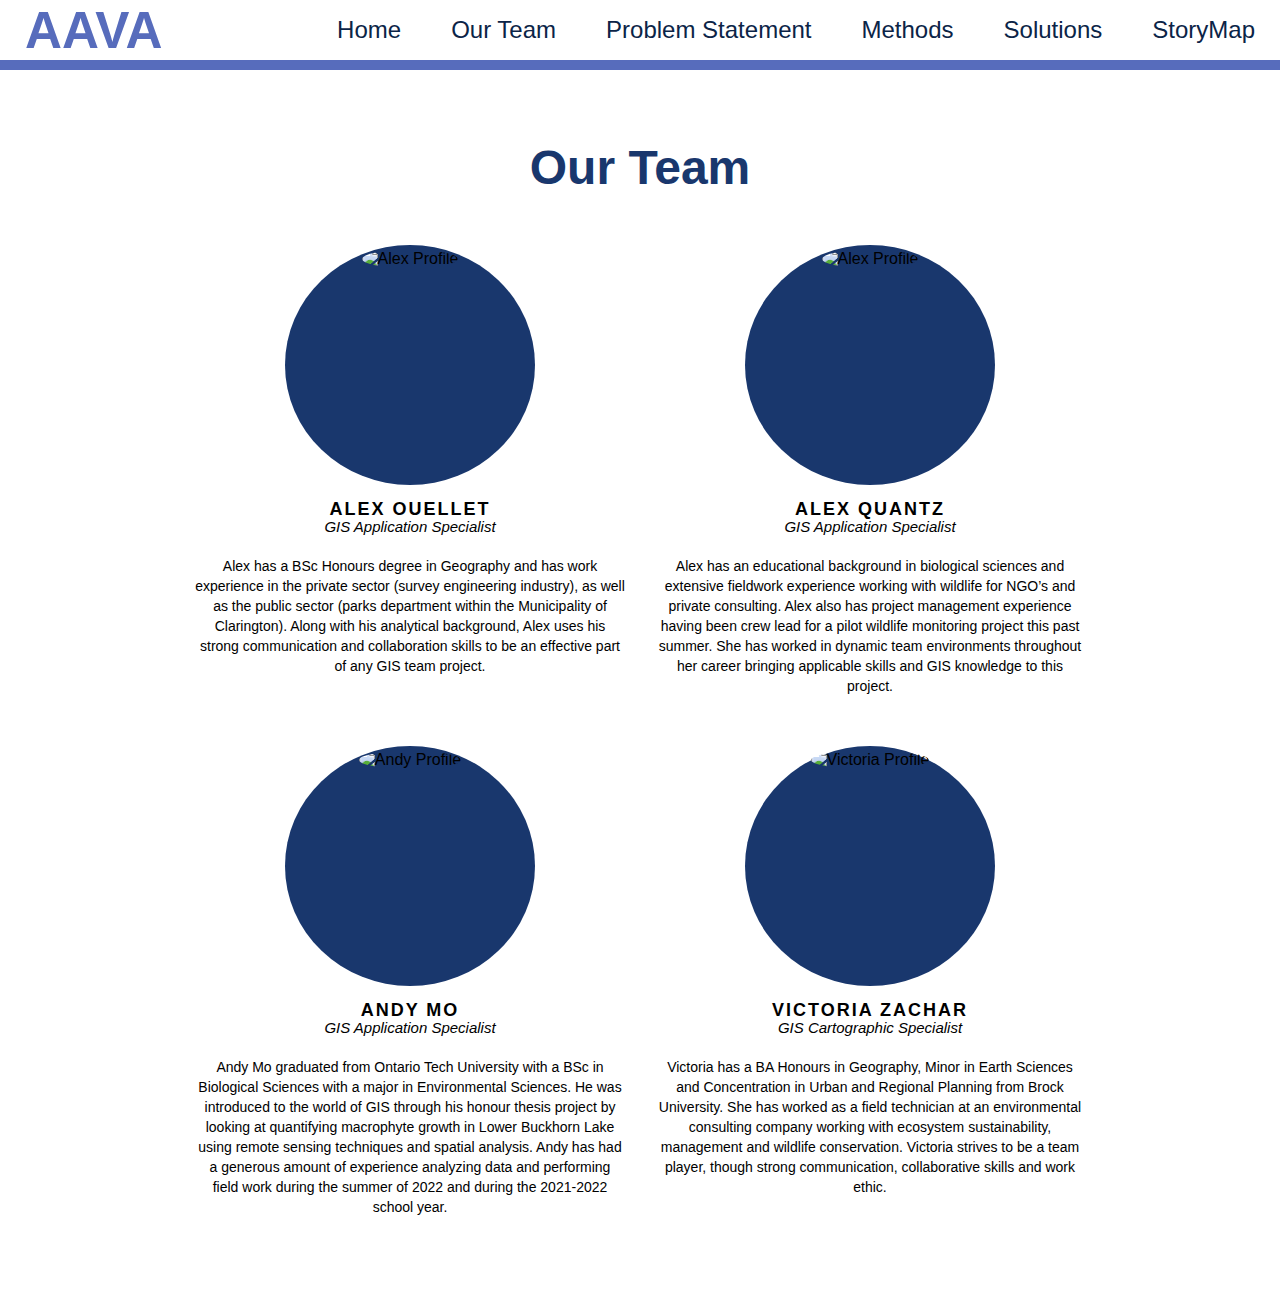
==== OurTeam.html @ a40d3d5c "Add files via upload" ====
<!DOCTYPE html>
<html lang="en">
<head>
    <meta name="viewport" content="width=device-width, initial-scale=1.0">
    <title>Our Team</title>  <!-- Title of page -->
    <link rel="stylesheet" href="mystyle.css"> <!-- link to CSS -->
</head>

<header>
    <nav class = "navbar">
      <a href="index.html" class="nav-name">AAVA </a> <!-- class for company name-->
      <ul class = "nav-elem">
        <li class ="nav-item">
          <a href="index.html" class="nav-link">Home</a> <!-- class and link for homepage--></li>
        <li class ="nav-item">
          <a href="OurTeam.html" class="nav-link">Our Team</a> <!-- class and link for Meet the Team--></li>
        <li class ="nav-item">
          <a href="ProblemStatement.html" class="nav-link">Problem Statement</a> <!-- class and link for FAQ--></li>
        <li class ="nav-item">
          <a href="Methods.html" class="nav-link">Methods</a>  <!-- class and link for Area of Practice--></li>
        <li class ="nav-item">
          <a href="Solutions.html" class="nav-link">Solutions</a> <!-- class and link for FAQ--></li> 
        <li class ="nav-item">
          <a href="storymap.html" class="nav-link">StoryMap</a> <!-- link to storymap in the navbar --></li> 
        
      </ul>
      <div class ="hamburger"> <!-- Adds hamburger -->
        <span class ="bar"></span> <!-- Creates the first bar of the hamburger-->
        <span class ="bar"></span> <!-- Creates the second bar of the hamburger-->
        <span class ="bar"></span> <!-- Creates the second bar of the hamburger-->
      </div>
    </nav>
  </header>
  <script src="script1.js"></script>

  <div class="wrapper">
    <h1>Our Team</h1>
    <div class="our_team">
        <div class="team_member">
          <div class="member_img">
             <img src="images/Alex.jpg" alt="Alex Profile">
          </div>
          <h3>Alex Ouellet</h3>
          <span>GIS Application Specialist</span>
          <p>Alex has a BSc Honours degree in Geography and has work experience in the private sector (survey engineering industry), as well as the public sector (parks department within the Municipality of Clarington). Along with his analytical background, Alex uses his strong communication and collaboration skills to be an effective part of any GIS team project.</p>
        </div>
        <div class="team_member">
           <div class="member_img">
             <img src="images/aq.jpg" alt="Alex Profile">
          </div>
          <h3>Alex Quantz</h3>
          <span>GIS Application Specialist</span>
          <p>Alex has an educational background in biological sciences and extensive fieldwork experience working with wildlife for NGO’s and private consulting. Alex also has project management  experience having been crew lead for a pilot wildlife monitoring project this past summer. She has worked in dynamic team environments throughout her career bringing applicable skills and GIS knowledge to this project.
          </p>
      </div>
        <div class="team_member">
           <div class="member_img">
             <img src="images/Andy.jpg" alt="Andy Profile">
          </div>
          <h3>Andy Mo</h3>
          <span>GIS Application Specialist</span>
          <p>Andy Mo graduated from Ontario Tech University with a BSc in Biological Sciences with a major in Environmental Sciences. He was introduced to the world of GIS through his honour thesis project by looking at quantifying macrophyte growth in Lower Buckhorn Lake using remote sensing techniques and spatial analysis. Andy has had a generous amount of experience analyzing data and performing field work during the summer of 2022 and during the 2021-2022 school year.
          </p>
      </div>
        <div class="team_member">
           <div class="member_img">
             <img src="images/Victoria.jpg" alt="Victoria Profile">
          </div>
          <h3>Victoria Zachar</h3>
          <span>GIS Cartographic Specialist</span>
          <p>Victoria has a BA Honours in Geography, Minor in Earth Sciences and Concentration in Urban and Regional Planning from Brock University. She has worked as a field technician at an environmental consulting company working with ecosystem sustainability, management and wildlife conservation. Victoria strives to be a team player, though strong communication, collaborative skills and work ethic.
          </p>
      </div>  
    </div>
</div>

  </body>
---- mystyle.css ----
/*--------------------------------------------------------------------------------------*/
/*CSS for Navigation Bar*/

/*sets the font for the whole page and padding/margins for the nav bar to appear at the very top*/
* {
    padding:0;
    margin:0;
    box-sizing:border-box;
    font-family: 'Calibri Light', sans-serif;
  }
  
  /*color for the navbar*/
  header{
    background-color:#ffffff;
  }
  
  li{
    list-style: none;
  }
  
  a{
    color: #0B2447;
    text-decoration:none;
  }
  
  /*styles for the navigation bar by using flex to set up a responsive design*/
  .navbar{
    position:fixed;
    width: 100%;
    top: 0px;
    min-height:70px;
    display:flex;
    justify-content: space-between;
    align-items: center;
    padding: 0 25px;
    border-bottom: solid 10px #576CBC;
    background-color: white;
    
  }
  
  /*styles the navigation links*/
  .nav-elem {
    font-size: 1.5rem;
    display:flex;
    justify-content: space-between;
    align-items: center;
    gap: 50px;
    
  }
  
  /*css for Team name*/
  .nav-name {
    font-size: 4vw;
    color: #576CBC;
    font-family: 'Calibri Light', sans-serif;
    font-weight: bold;
  }
  
  .nav-link {
    transition:0.6s;
  
  }
  
  /*create hover effect for the navigation links*/
  .nav-link:hover{
    background-color: #19376D;
    color: #A5D7E8;
    padding: 20px 20px;
  }
  
  .hamburger{
    display:none; /*Don't want the hamburger to appear, we only want it to appear when the window is minimized to a certain width will use the @media later to make this hamburger appear*/
    cursor:pointer;
  }
  
  .bar{
    display:block;
    width:25px; /*sets wthe width of the hamburger bars*/
    height: 3px; /*sets the height of the hamburger bars*/
    margin: 5px auto; /*sets the spacing of the hamburger bars*/
    background-color: #19376D;
  }
  
  
  @media(max-width:1120px){  /*determines at what width the hamburger will appear*/
    .hamburger{
      display: block; 
    }
    /*Want to create an X when the hamburger is clicked on*/
    .hamburger.active .bar:nth-child(2){ /*sets it so that the middle hamburger bar will dissapear*/
      opacity:0;
    }
    .hamburger.active .bar:nth-child(1){
      transform:translateY(8px) rotate(45deg); /*sets it so that the first hamburger bar will roatate at a 45 degrees angle and translate 8px*/ 
  
    }.hamburger.active .bar:nth-child(3){
      transform:translateY(-8px) rotate(-45deg); /*sets it so that the first hamburger bar will roatate at a 45 degrees angle andtranslate 8px*/ 
  
    }

    .hamburger.active{
      position:fixed;

    }
    /*This section will edit how the menu looks like when clicking the hamburger*/
    .nav-elem{
      position:fixed; /*when scrolling the navigation menu will stay on the screen*/
      left:100%; 
      gap:0;
      flex-direction: column; /* So that the dropdown menu when opening the hamburger displays as columns*/
      background-color: #ffffff;
      width: 100%;
      text-align: center;
      top:1px;
      transition: 0.3s;
    }
    .nav-item{
      margin:16px 0;
    }
    .nav-elem.active{
      left:0;
    }
  }
  
   /*Main Page CSS source: https://www.youtube.com/watch?v=ZdJSHEczi_0*/
/* and source: https://www.youtube.com/watch?v=ZYV6dYtz4HA to help create responsive texts for the main menu*/
a {
    text-decoration: none;
  }

  /*sets the responsive design for the background image*/
.home-section {
  background-image: url(/images/background1.jpg);
  background-repeat: no-repeat;
  width: 100vw;
  height:100vh;
  background-position: center;
  background-size: cover;
  display: flex;
  align-items: flex-end;
  justify-content: center; 
}

/*margins for the text*/
.section-content{
 margin-bottom: 280px;
 color:rgb(255, 255, 255);
 text-align: center;

}
/*font size and color for h1*/
.section-content h1{
  font-size: 7vmin;
  color: rgb(255, 246, 246);

}

/*style for the line in the middle of the screen*/
.line {
  width: 350px;
  height: 4px;
  background: #19376D;
  margin: 10px auto;
  border-radius: 3px;

}
/*positioning for h2 and their font size and background color*/
.section-content h2{
  font-size: 4vmin;
  margin-top: 50px;
  margin-bottom: 30px; 
  color: rgb(255, 255, 255);

}

/*styles for the fake button*/
.consult{
  padding: 8px 12px;
  background:#19376D;
  border-radius: 20px;
  color:rgb(251, 251, 251);
  font-size: 2vmin;
}
/*create a hover effect for the fake button*/
.consult:hover{
  background: #576CBC;
  transition: 0.6s;
  color: white;
}


  /*CSS for Our Team*/

  /*set margin for whole page and aligns text to be in the center*/
  .wrapper{
    margin-top: 140px;
    margin-bottom: 60px;
    text-align: center;
  
  }
  /*set the font size color and margin for h1*/
  .wrapper h1{
    font-size: 48px;
    color: #19376D;
    margin-bottom: 25px;
  }
  

  .our_team{
    width: auto;
    display: flex;
    justify-content: center;
    flex-wrap: wrap;

  }
  
  .our_team .team_member{
    width: 450px;
    margin: 5px;
    padding: 20px 10px;
  }
  
  .our_team .team_member .member_img{
    background: #19376D;  
    max-width: 250px;
    width: 100%;
    height: 240px;
    margin: 0 auto;
    border-radius: 50%;
    padding: 5px;
  
  }
  
  .our_team .team_member .member_img img{
    width: 100%;
    height: 100%;
    border-radius: 60%;
  }
  
  .our_team .team_member h3{
    text-transform: uppercase;
    font-size: 18px;
    line-height: 18px;
    letter-spacing: 2px;
    margin: 15px 0 0px;
  }
  
  .our_team .team_member span{
    font-size: 15px;
    font-style: italic;
  }
  
  .our_team .team_member p{
    margin-top: 20px;
    font-size: 14px;
    line-height: 20px;
  }
  
  /*CSS for Problem Statement*/
.problem-section .row{
  display:block;
  width: 80%;
  margin: auto;
  text-align: center;
  color: rgb(90, 84, 73);
  margin-bottom: 40px;
}

/*Style for the top block*/
.problem-top{
  background-color: #0B2447;
  padding: 5% 5%;
  color: white;
}

/*style for the middle block*/
.problem-middle {
  background-color: #19376D;
  padding: 5% 5%;
  color: white;
}

/*style for the middle1 block*/
.problem-middle1 {
  background-color: #576CBC;
  padding: 5% 5%;
  color: white;
}

/*style for the bottom block*/
.problem-bottom{
  background-color: #21a8b4 ;
  padding: 5% 5%;
  color:white
}

/*style for the text by setting margins so the text dont appear stuck to the block and navigation bar*/
.problem-text{
font-size: 4vmin;
margin-top: 20px;;
margin-bottom: 20px;
}

/* CSS for the Methodolgy Page */
.methods-section{
  width: auto;
  justify-content: center;
  flex-wrap: wrap;
  margin: 20px;
}
/*customizes the style and size for the h2*/
.methods-section h2 {
  font-size: 4vmin;
  color: #19376D;
}
/*customizes the style and size for the h3*/
.methods-section h3 {
  font-size: 3vmin;
}

/*customizes the style for the paragraphs*/
.methods-section p{
  font-size: 2.5vmin;
  margin: 5px;
  margin-left: 120px;
  margin-right: 120px;
  text-align: left;
}

.next-page p{
  margin: 50px;
  margin-bottom: ;
  text-align: left;
}

.methods-image img{
  width: 100%;
  max-width: 800px;
  height: 100%;
  margin: 20px;
}

/*styles for the fake button*/
.solutions-button{

  padding: 10px 36px;
  background:#19376D;
  border-radius: 20px;
  color:rgb(251, 251, 251);
  
}
/*create a hover effect for the fake button*/
.solutions-button:hover{
  background: #576CBC;
  transition: 0.6s;
  color: white;
}

/*CSS for solutions page */

.solution-content{
  width: auto;
  justify-content: center;
  flex-wrap: wrap;
  margin: 20px;
}

.solution-content h2 {
  font-size: 4vmin;
  margin: 10px;
  color: #19376D;
}

.solution-content h3 {
  font-size: 3vmin;
  margin: 30px;
  color: #19376D;
}

.solution-content p{
  font-size: 2.5vmin;
  margin: 5px;
  margin-left: 80px;
  margin-right: 80px;
  text-align: left;
}

/*CSS For StoryMaps Page*/

.story-link {
  margin-top: 20px;
  padding: 20px 20px;
  margin-left: 290px;
  margin-right: 290px;
  border-radius: 20px;
  color:rgb(250, 250, 250);
  font-size: 3vmin;
  text-align: center;

}

.story-link:hover{
  background: #A5D7E8;
  transition: 0.6s;
  color: white;
}

.story-image img{
  width: 100%;
  height: 100%;
  margin: 20px;
}
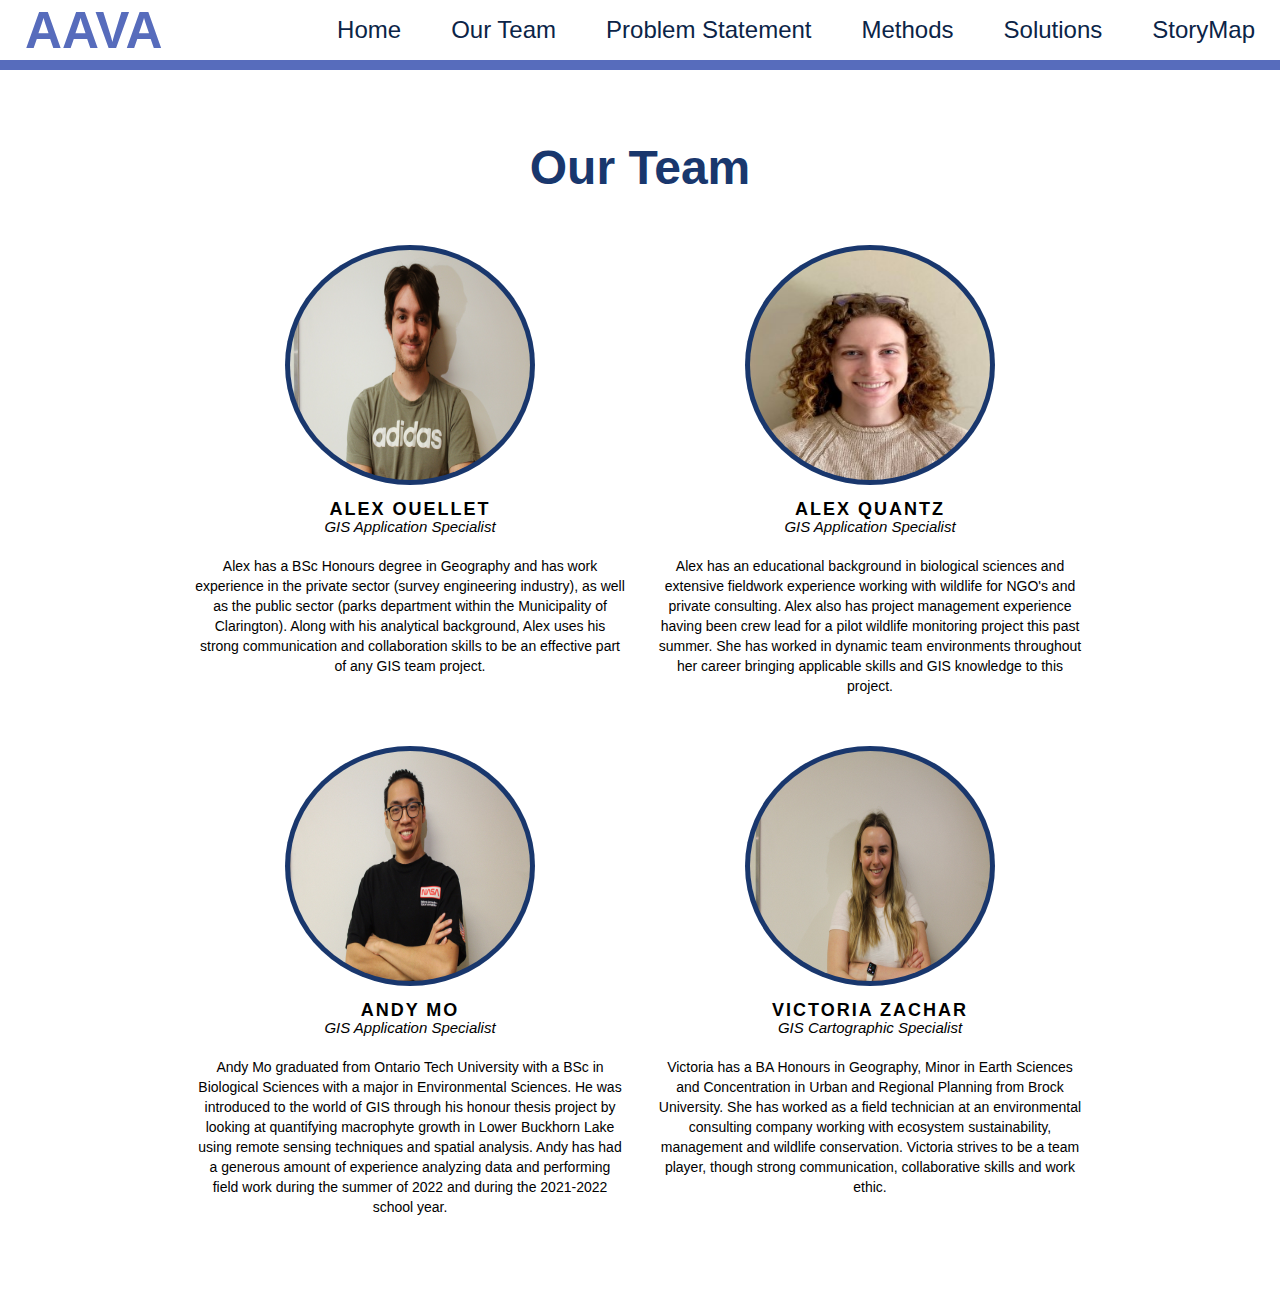
==== commit 9842204d: "Update OurTeam.html" ====
--- a/OurTeam.html
+++ b/OurTeam.html
@@ -50,7 +50,7 @@
           </div>
           <h3>Alex Quantz</h3>
           <span>GIS Application Specialist</span>
-          <p>Alex has an educational background in biological sciences and extensive fieldwork experience working with wildlife for NGO’s and private consulting. Alex also has project management  experience having been crew lead for a pilot wildlife monitoring project this past summer. She has worked in dynamic team environments throughout her career bringing applicable skills and GIS knowledge to this project.
+          <p>Alex has an educational background in biological sciences and extensive fieldwork experience working with wildlife for NGO's and private consulting. Alex also has project management  experience having been crew lead for a pilot wildlife monitoring project this past summer. She has worked in dynamic team environments throughout her career bringing applicable skills and GIS knowledge to this project.
           </p>
       </div>
         <div class="team_member">
@@ -74,4 +74,4 @@
     </div>
 </div>
 
-  </body>+  </body>
--- a/mystyle.css
+++ b/mystyle.css
@@ -130,7 +130,7 @@
 
   /*sets the responsive design for the background image*/
 .home-section {
-  background-image: url(/images/background1.jpg);
+  background-image: url(images/background1.jpg);
   background-repeat: no-repeat;
   width: 100vw;
   height:100vh;
@@ -409,4 +409,4 @@
   width: 100%;
   height: 100%;
   margin: 20px;
-}+}
